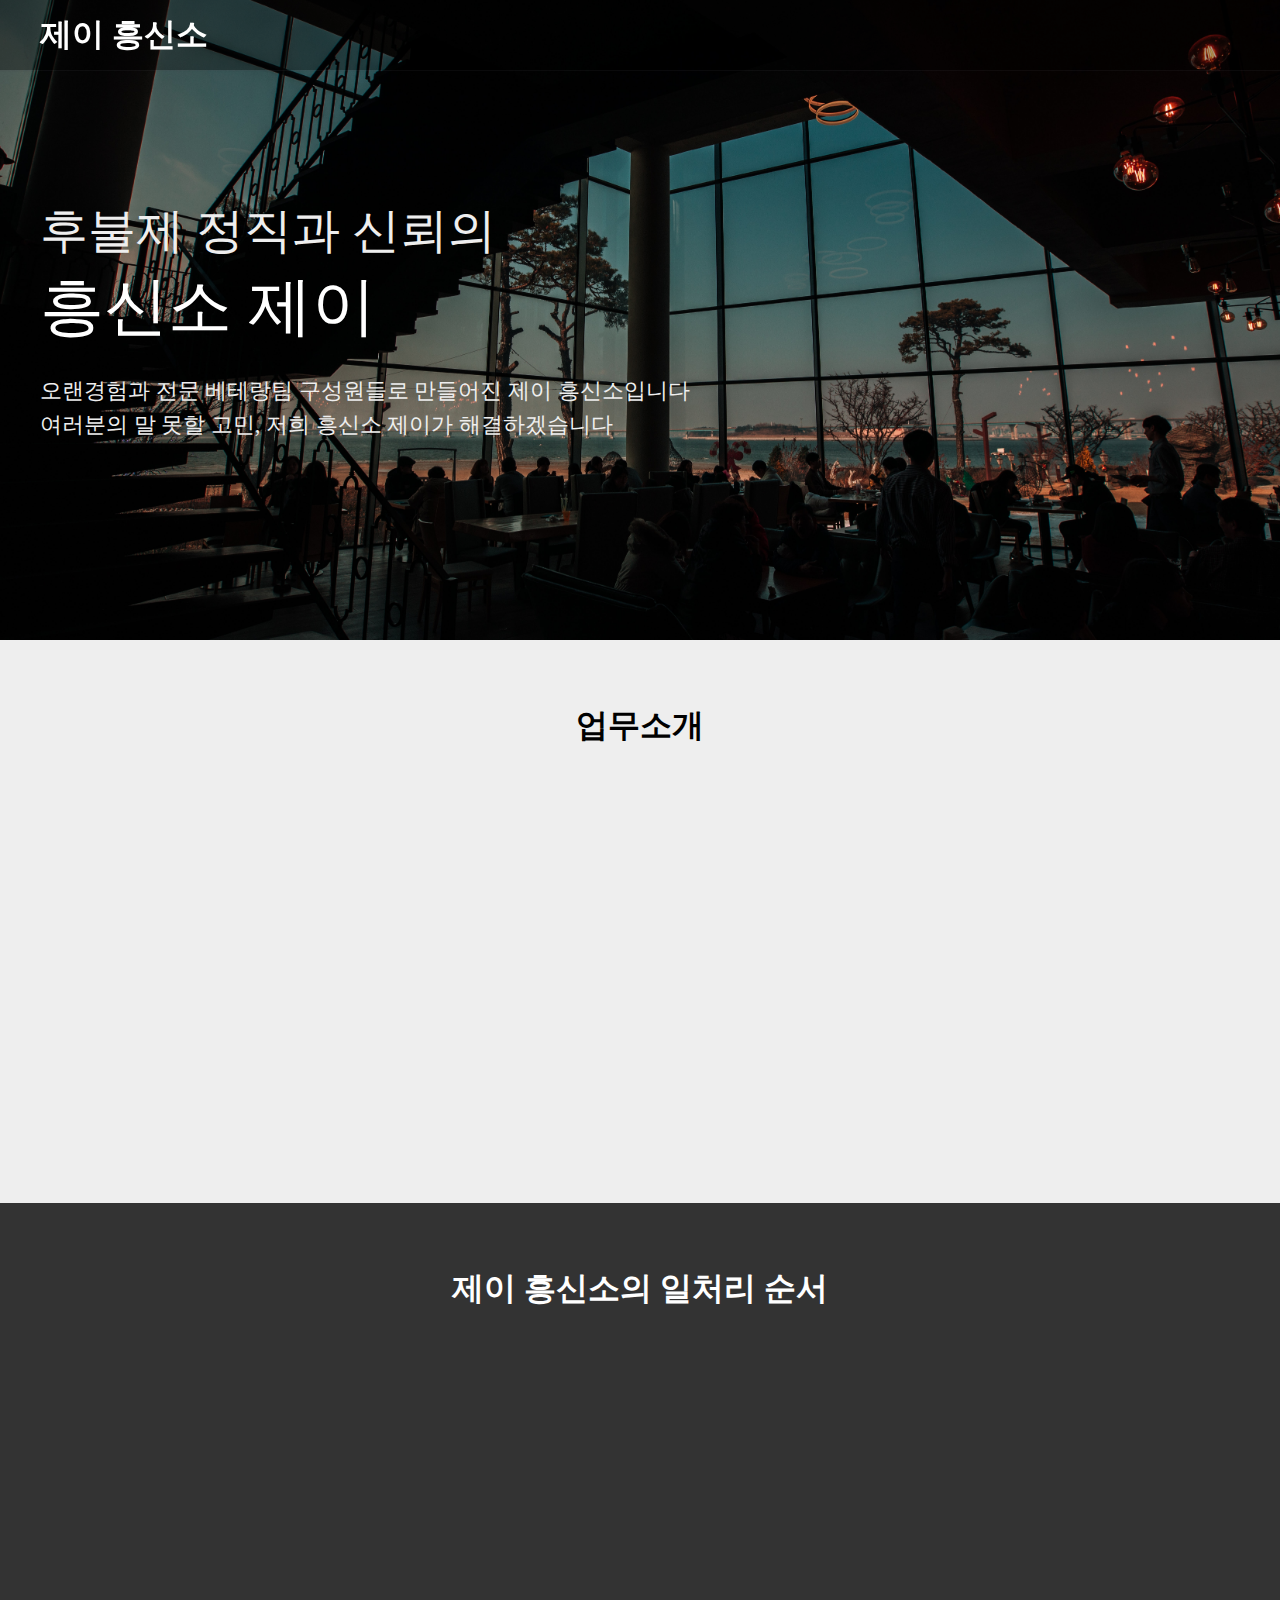
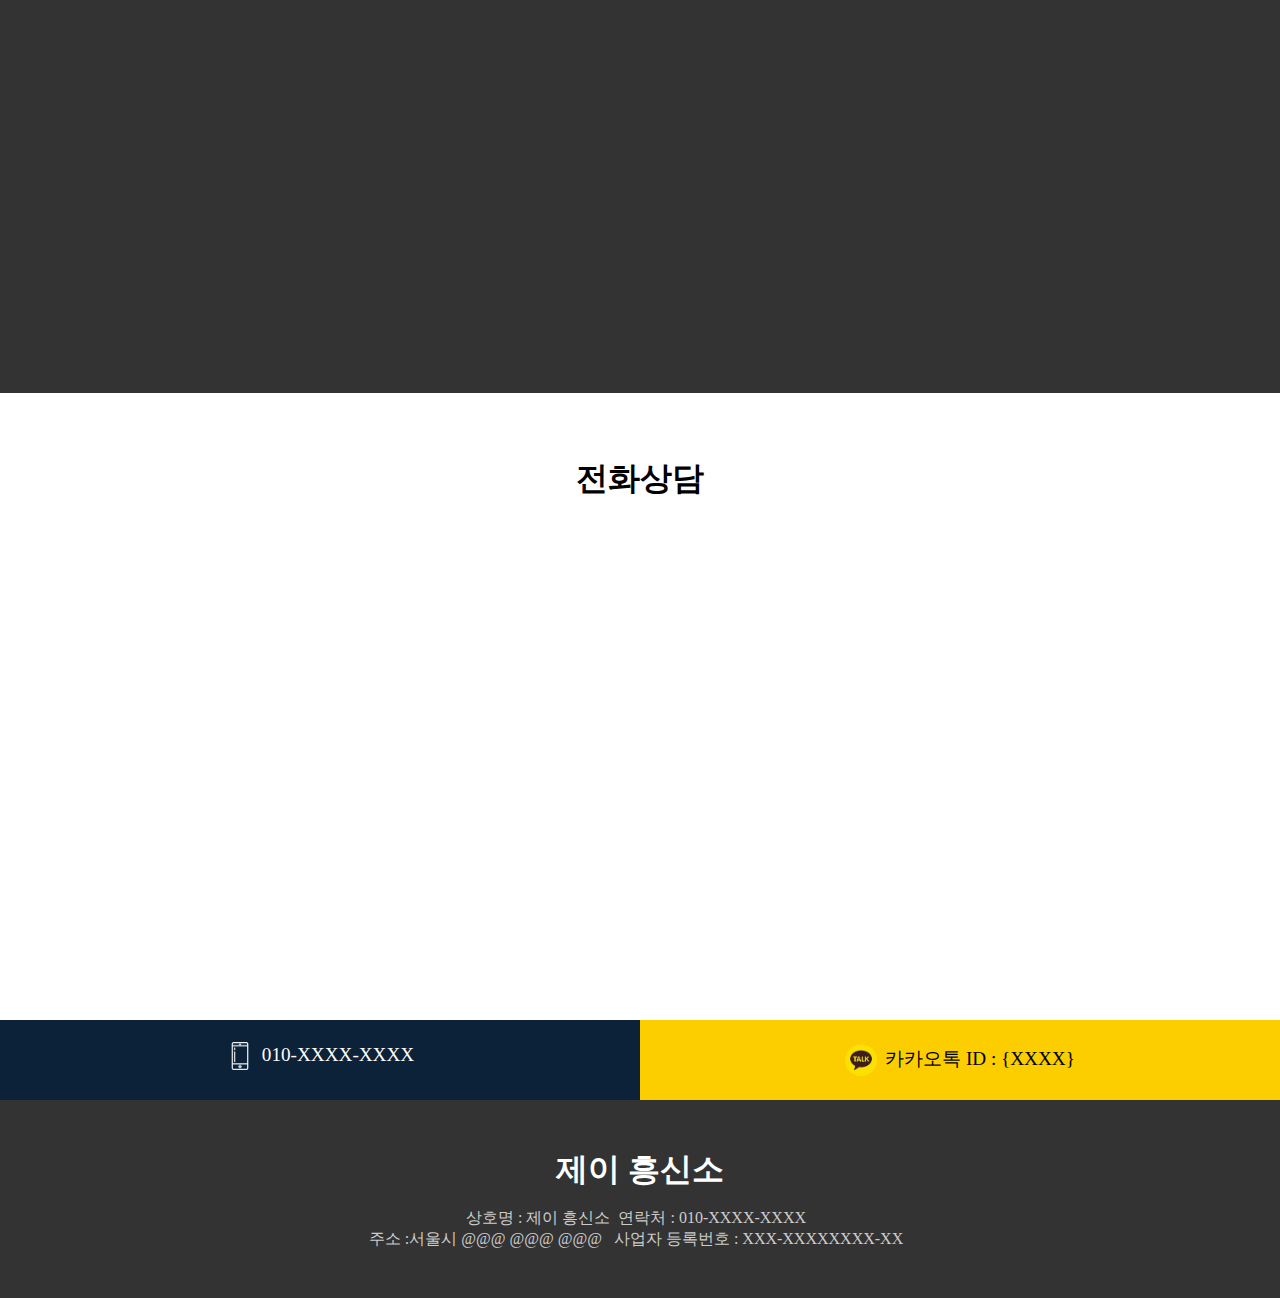
==== index.html @ 49b9c007 "first commit" ====
<!DOCTYPE html>
<html lang="ko">
<head>
  <title>SB</title>
  <meta charset="UTF-8" />
  <meta http-equiv="X-UA-Compatible" content="IE=edge">
  <meta http-equiv="X-UA-Compatible" content="IE=9">
  <meta http-equiv="X-UA-Compatible" content="IE=8">
  <meta http-equiv="X-UA-Compatible" content="IE=7">
  <meta http-equiv="X-UA-Compatible" content="IE=EmulateIE9">
  <meta http-equiv="X-UA-Compatible" content="IE=EmulateIE8">
  <meta http-equiv="X-UA-Compatible" content="IE=EmulateIE7">
  <meta name="viewport" content="width=device-width, initial-scale=1, minimum-scale=1, maximum-scale=1">
  <link rel="stylesheet" type="text/css" href="css/style.css" />
  <link href="https://unpkg.com/aos@2.3.1/dist/aos.css" rel="stylesheet">
  <script src="https://code.jquery.com/jquery-2.1.3.min.js"></script>
  <script src="https://unpkg.com/aos@2.3.1/dist/aos.js"></script>

  <!--[if lt IE 9]> <script src="http://ie7-js.googlecode.com/svn/version/2.1(beta4)/IE9.js"></script> <![endif]-->
  <!--[if lt IE 8]> <script src="http://ie7-js.googlecode.com/svn/version/2.1(beta4)/IE8.js"></script> <![endif]-->
  <!--[if lt IE 7]> <script src="http://ie7-js.googlecode.com/svn/version/2.1(beta4)/IE7.js"></script> <![endif]-->

  <!--[if lt IE 9]> <script src="https://oss.maxcdn.com/libs/respond.js/1.3.0/respond.min.js"></script><![endif]-->
  <!--[if lt IE 9]>
  <script src="http://html5shiv.googlecode.com/svn/trunk/html5.js"></script>
  <![endif]-->
</head>
<body>
  <header>
    <div class="inner">
      <h1><a href="">제이 흥신소</a></h1>
    </div>
  </header>
  <!--header-->
  <div class="visual">
    <!--<img src="images/vis4.jpg" alt="">-->
    <div class="inner">
      <div class="slogan">
        <h2>후불제 정직과 신뢰의 <strong>흥신소 제이</strong></h2>
        <p>
          오랜경험과 전문 베테랑팀 구성원들로 만들어진 제이 흥신소입니다<br>
          여러분의 말 못할 고민, 저희 흥신소 제이가 해결하겠습니다
        </p>
      </div>
      <!--slogan-->
    </div>
    <!--inner-->
  </div>
  <!--visual-->

  <div class="container">
    <section class="business">
      <div class="inner">
        <h2 class="tit">업무소개</h2>
        <div class="article">
          <div class="items" data-aos="fade-up" data-aos-duration="500">
            <h3 class="items_tit">가정고민</h3>
            <span><img src="images/business_1.png" alt=""></span>
            <ul>
              <li>가족 재산문제</li>
              <li>배우자 외도 및 의심</li>
              <li>자녀 학업 및 기출문제</li>
            </ul>
          </div>
          <!--items-->

          <div class="items" data-aos="fade-up" data-aos-duration="500" data-aos-delay="200">
            <h3 class="items_tit">기업문제</h3>
            <span><img src="images/business_2.png" alt=""></span>
            <ul>
              <li>기업 문제해결</li>
              <li>사업 문제해결</li>
            </ul>
          </div>
          <!--items-->

          <div class="items" data-aos="fade-up" data-aos-duration="500" data-aos-delay="400">
            <h3 class="items_tit">보험사건사고업무</h3>
            <span><img src="images/business_3.png" alt=""></span>
            <ul>
              <li>교통사고, 상해화재보험 증거수집</li>
              <li>민형사상, 억울한 피의자</li>
            </ul>
          </div>
          <!--items-->

          <div class="items" data-aos="fade-up" data-aos-duration="500" data-aos-delay="600">
            <h3 class="items_tit">출장동행업무</h3>
            <span><img src="images/business_4.png" alt=""></span>
            <ul>
              <li>하객조문 역할대행</li>
              <li>민원대행 대리참석 및 서류접수</li>
              <li>대리비서 해외출장 및 공항동행</li>
            </ul>
          </div>
          <!--items-->

        </div>
        <!--business-->
      </div>
      <!--inner-->
    </section>

    <section class="procedure">
      <div class="inner">
        <h2 class="tit">제이 흥신소의 일처리 순서</h2>
        <div class="article">
          <div class="items" data-aos="flip-right" data-aos-duration="600">
            <p class="num">01</p>
            <h3 class="items_tit">고객맞춤상담</h3>
            <ul>
              <li>의뢰내용 파악</li>
              <li>전문 상담원 친절상담</li>
              <li>고객의 신분 절대보장</li>
            </ul>
          </div>
          <!--items-->

          <div class="items" data-aos="flip-left" data-aos-duration="600" data-aos-delay="200">
            <p class="num">02</p>
            <h3 class="items_tit">계약체결</h3>
            <ul>
              <li>전문업무팀장과 1:1 미팅 진행</li>
              <li>고객님이 원하시는 날짜 협의 <br>및 계약체결</li>
            </ul>
          </div>
          <!--items-->

          <div class="items" data-aos="flip-left" data-aos-duration="600" data-aos-delay="400">
            <p class="num">03</p>
            <h3 class="items_tit">현장투입 및 업무진행</h3>
            <ul>
              <li>고객님의 의뢰에 대한 상황판단 <br>및 전문팀구성</li>
              <li>실시간 진행상황 보고</li>
              <li>의뢰에 대한 정보 수집 및 확보</li>
            </ul>
          </div>
          <!--items-->

          <div class="items" data-aos="flip-right" data-aos-duration="600" data-aos-delay="600">
            <p class="num">04</p>
            <h3 class="items_tit">의뢰업무 종료 및 전무폐기</h3>
            <ul>
              <li>최종 업무 보고</li>
              <li>의뢰 보안 문서 전부폐기</li>
            </ul>
          </div>
          <!--items-->
        </div>
        <!--article-->
      </div>
      <!--inner-->
    </section>

    <section class="consulting">
      <div class="inner">
        <h2 class="tit">전화상담</h2>
        <div class="article">
          <div class="map items" data-aos="fade-up" data-aos-duration="500">
            <img src="images/maps.png" alt="">
          </div>
          <div class="info items" data-aos="fade-up" data-aos-duration="500" data-aos-delay="300">
            <ul>
              <li>서울지점</li>
              <li>경기, 인천 지점</li>
              <li>강원지점</li>
              <li>충청지점</li>
              <li>경북지점</li>
              <li>경남지점</li>
              <li>전북지점</li>
              <li>전남지점</li>
              <li>부산, 울산지점</li>
              <li>제주지점</li>
            </ul>
          </div>
        </div>
        <!--article-->
      </div>
      <!--inner-->
      <div class="tel">
        <div class="phone">
          <p><img src="images/phone.png" alt="">010-XXXX-XXXX</p>
        </div>
        <div class="kakao">
          <p><img src="images/kakao.png" alt="">카카오톡 ID : {XXXX}</p>
        </div>
      </div>
    </section>

  </div>
  <!--container-->
  <footer>
    <div class="inner">
      <h1 class="tit">제이 흥신소</h1>
      <div class="foot_txt">
        <ul>
          <li>상호명 : 제이 흥신소</li><li>연락처 : 010-XXXX-XXXX</li><br>
          <li>주소 :서울시 @@@ @@@ @@@</li>
          <li>사업자 등록번호 : XXX-XXXXXXXX-XX</li>

        </ul>
      </div>
      <!--foot_txt-->
    </div>
    <!--inner-->
    <!--
    Icons made by <a href="http://www.freepik.com/" title="Freepik">Freepik</a> from <a href="https://www.flaticon.com/" title="Flaticon"> www.flaticon.com</a>
    -->
  </footer>
  <!--footer-->


  <script>
    AOS.init();
    
    var winWidth = window.innerWidth;
    if(winWidth < 641){
      $('.items').attr('data-aos-delay',0);
    }
  </script>
</body>
</html>
---- css/style.css ----
@import url('fonts.css');
@import url('./reset.css');
@import url('./common.css');
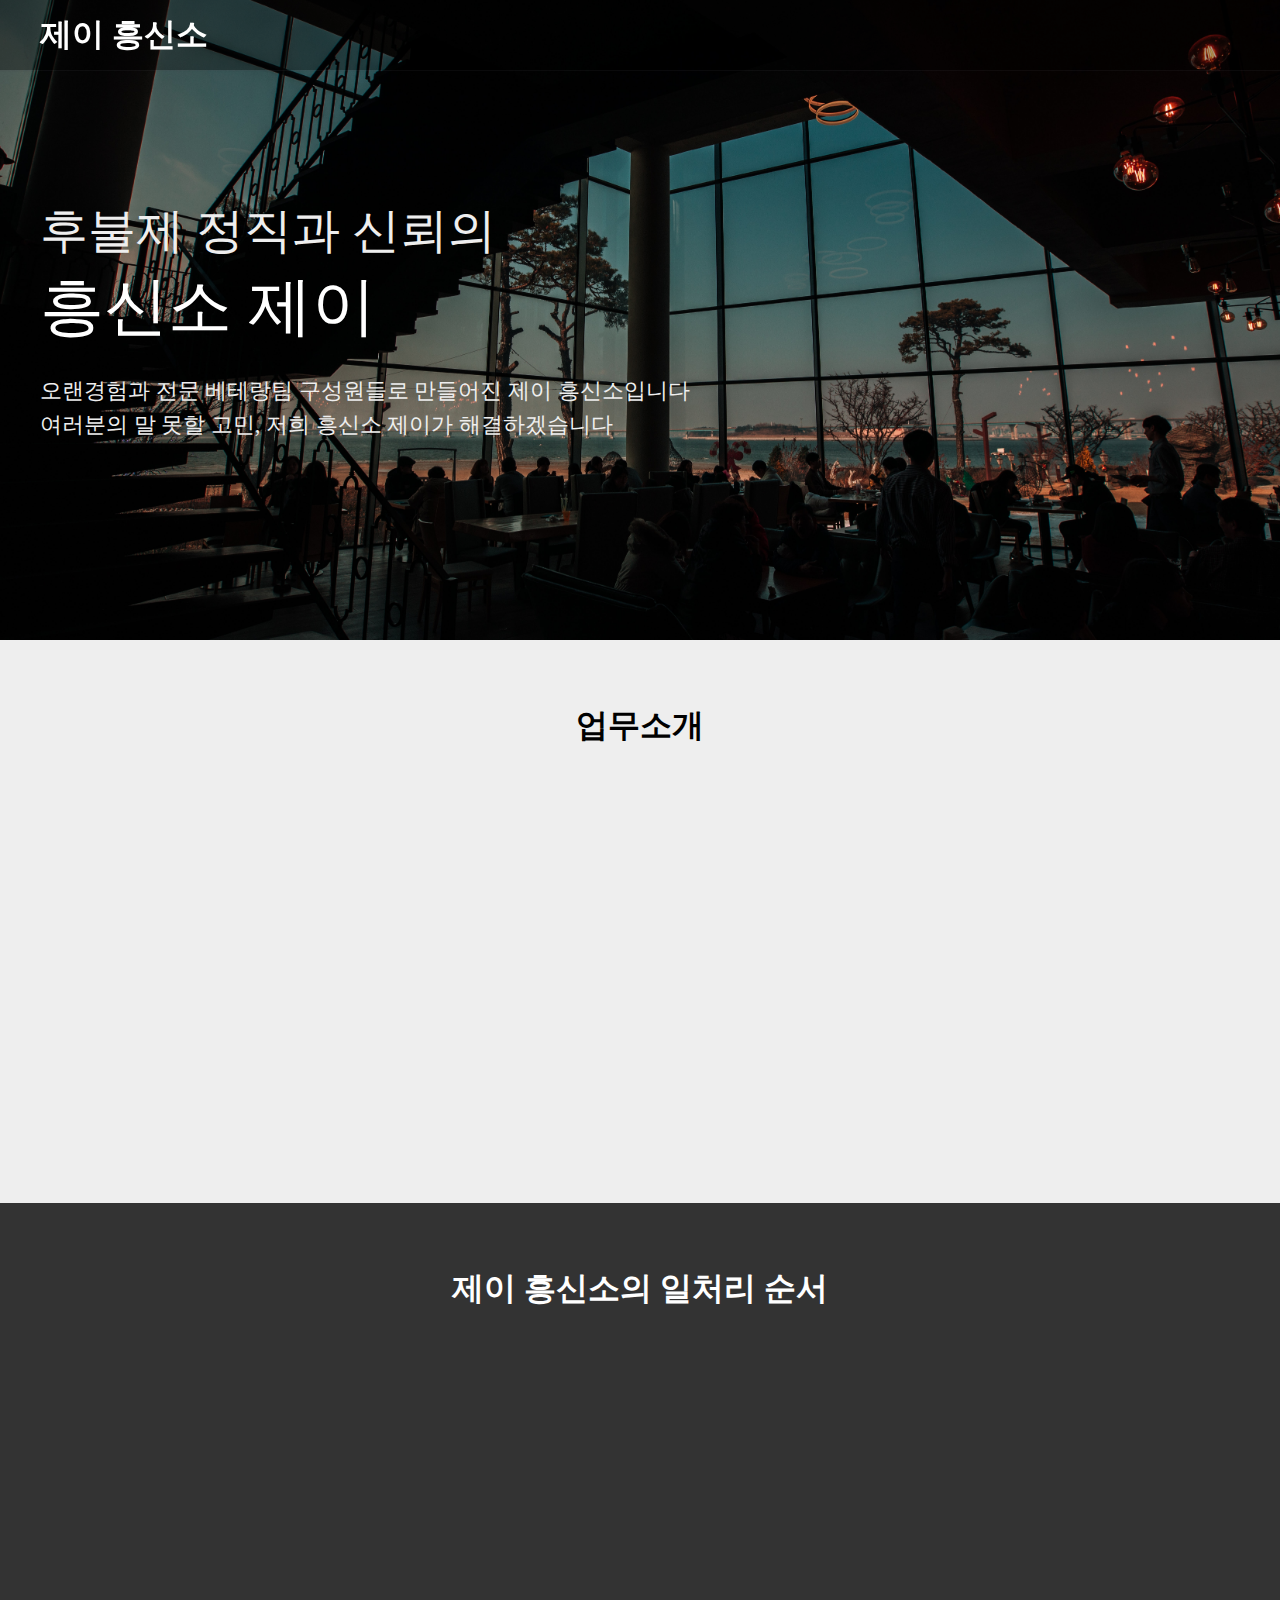
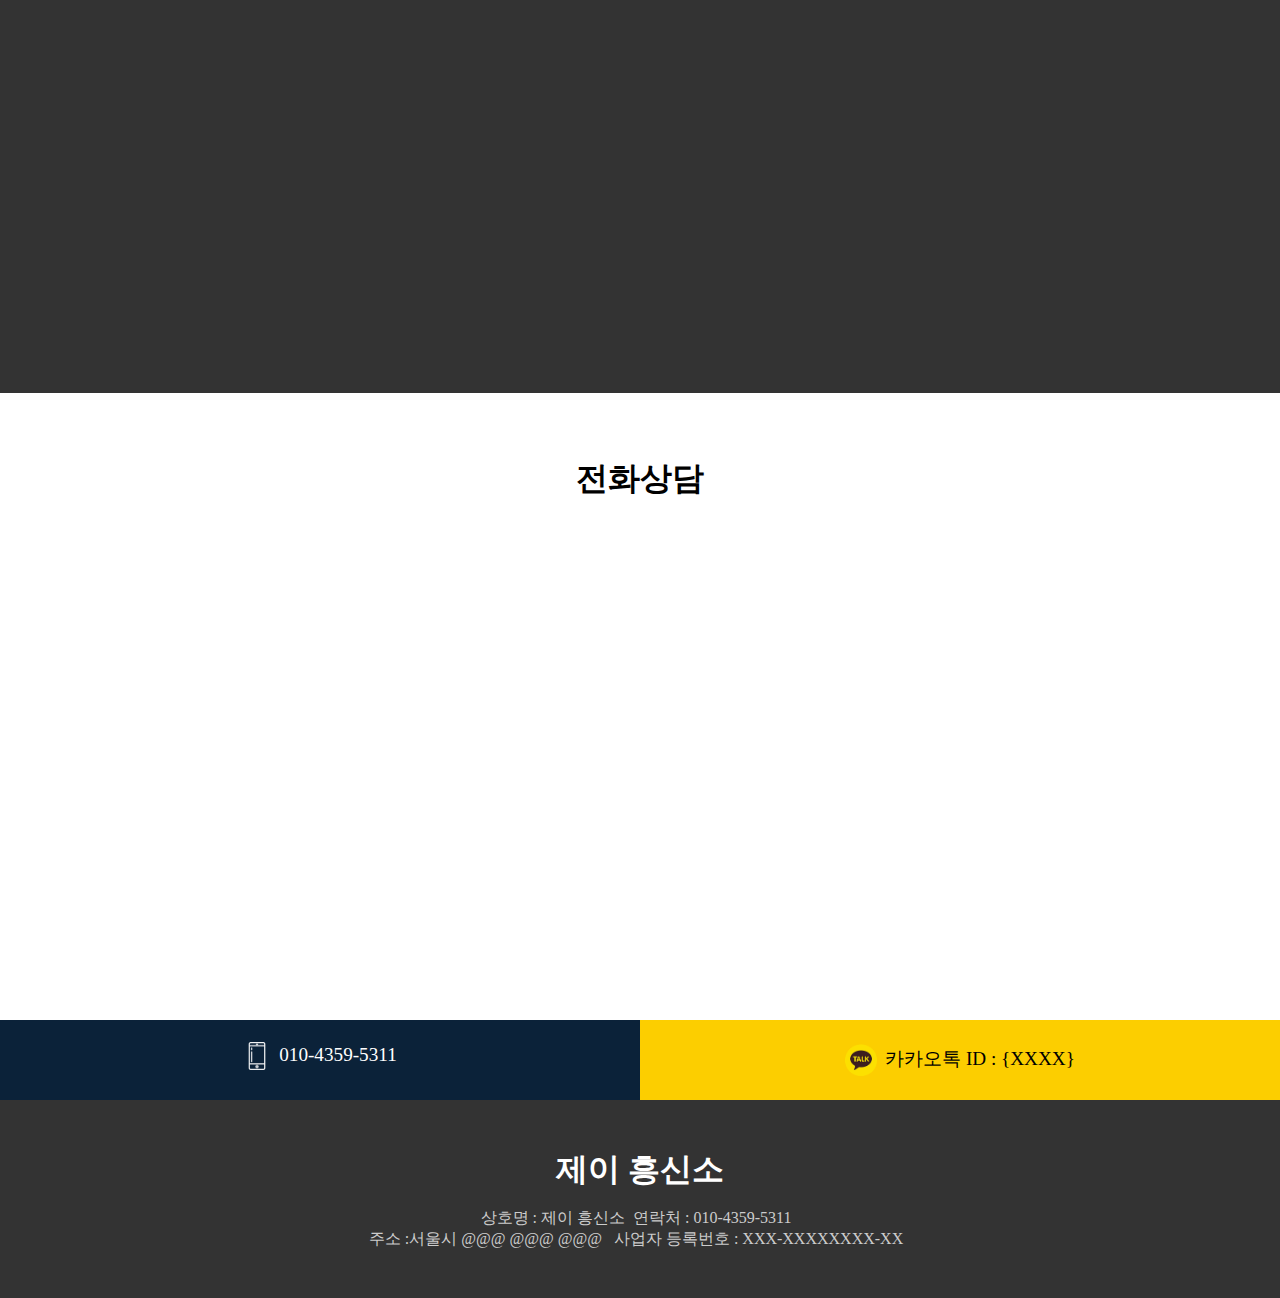
==== commit 23950ea8: "first time" ====
--- a/index.html
+++ b/index.html
@@ -179,7 +179,7 @@
       <!--inner-->
       <div class="tel">
         <div class="phone">
-          <p><img src="images/phone.png" alt="">010-XXXX-XXXX</p>
+          <p><img src="images/phone.png" alt="">010-4359-5311</p>
         </div>
         <div class="kakao">
           <p><img src="images/kakao.png" alt="">카카오톡 ID : {XXXX}</p>
@@ -194,7 +194,7 @@
       <h1 class="tit">제이 흥신소</h1>
       <div class="foot_txt">
         <ul>
-          <li>상호명 : 제이 흥신소</li><li>연락처 : 010-XXXX-XXXX</li><br>
+          <li>상호명 : 제이 흥신소</li><li>연락처 : 010-4359-5311</li><br>
           <li>주소 :서울시 @@@ @@@ @@@</li>
           <li>사업자 등록번호 : XXX-XXXXXXXX-XX</li>
 
@@ -212,7 +212,7 @@
 
   <script>
     AOS.init();
-    
+
     var winWidth = window.innerWidth;
     if(winWidth < 641){
       $('.items').attr('data-aos-delay',0);
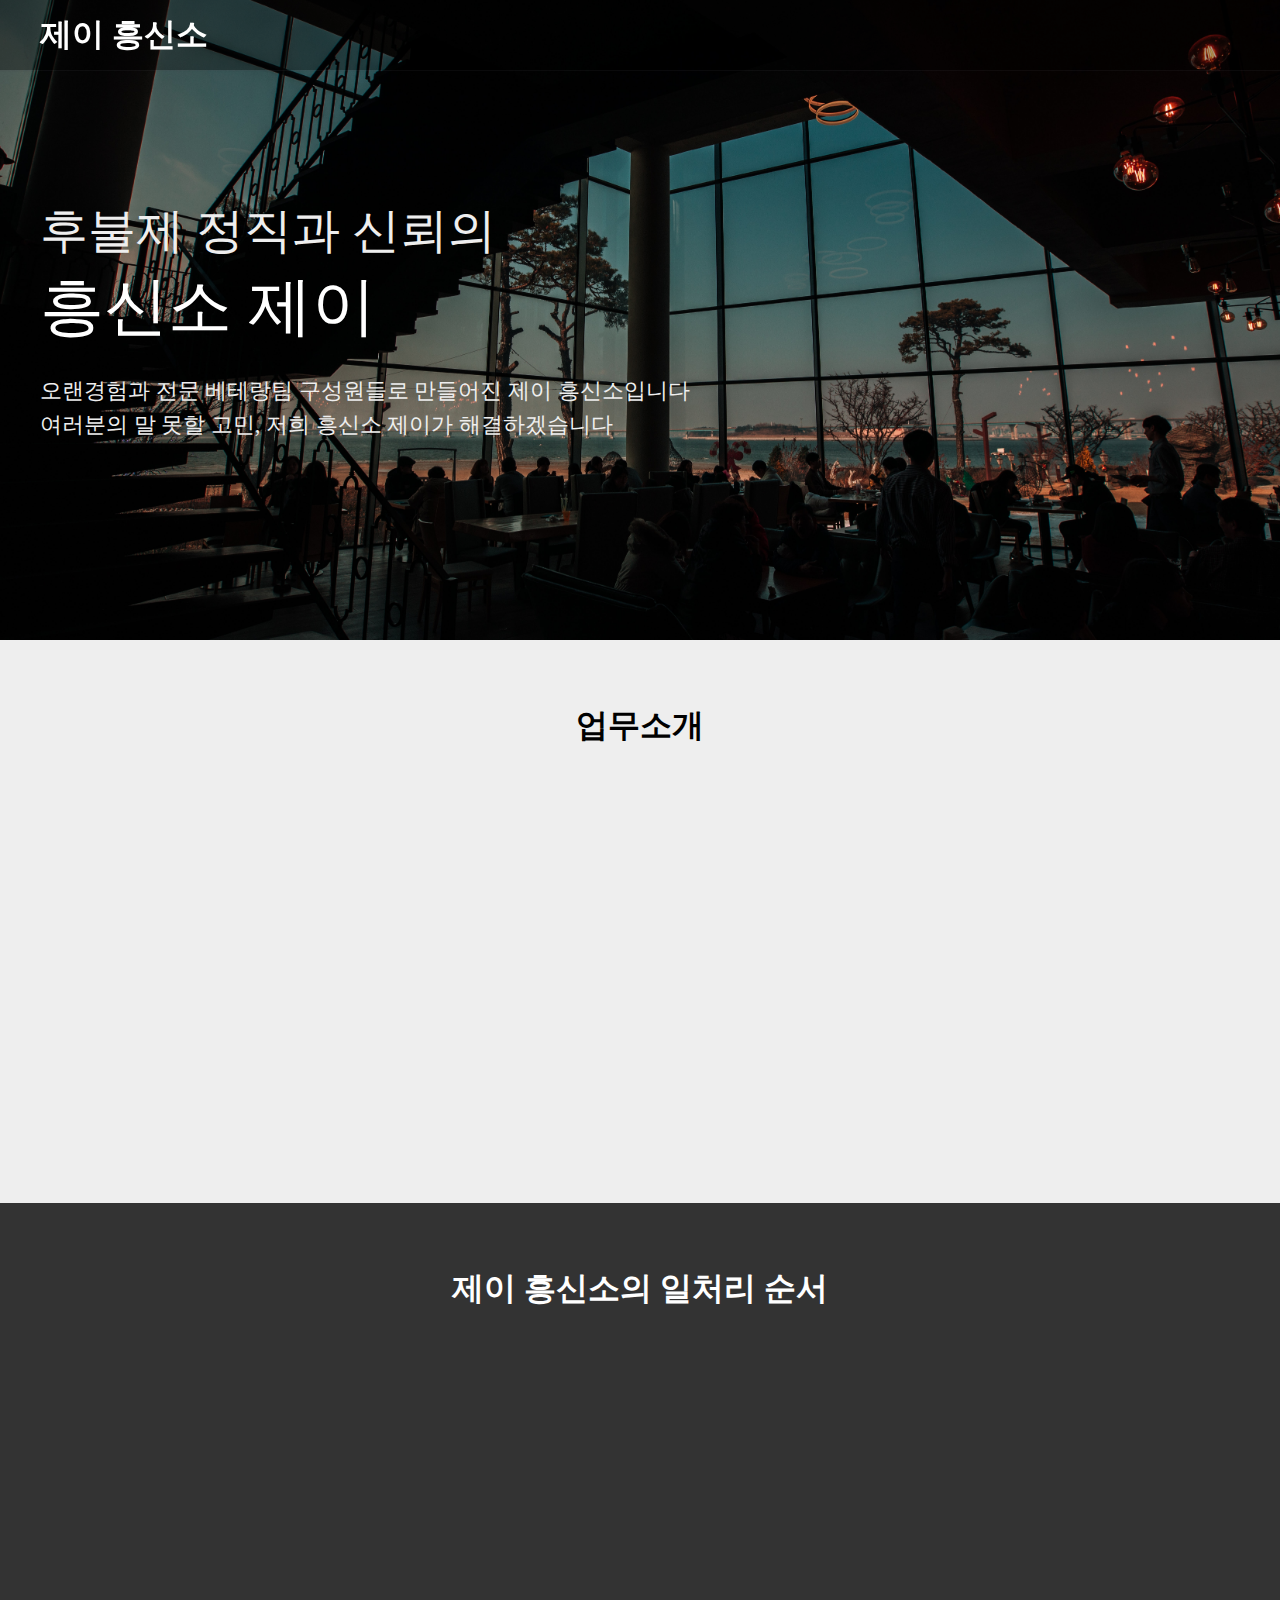
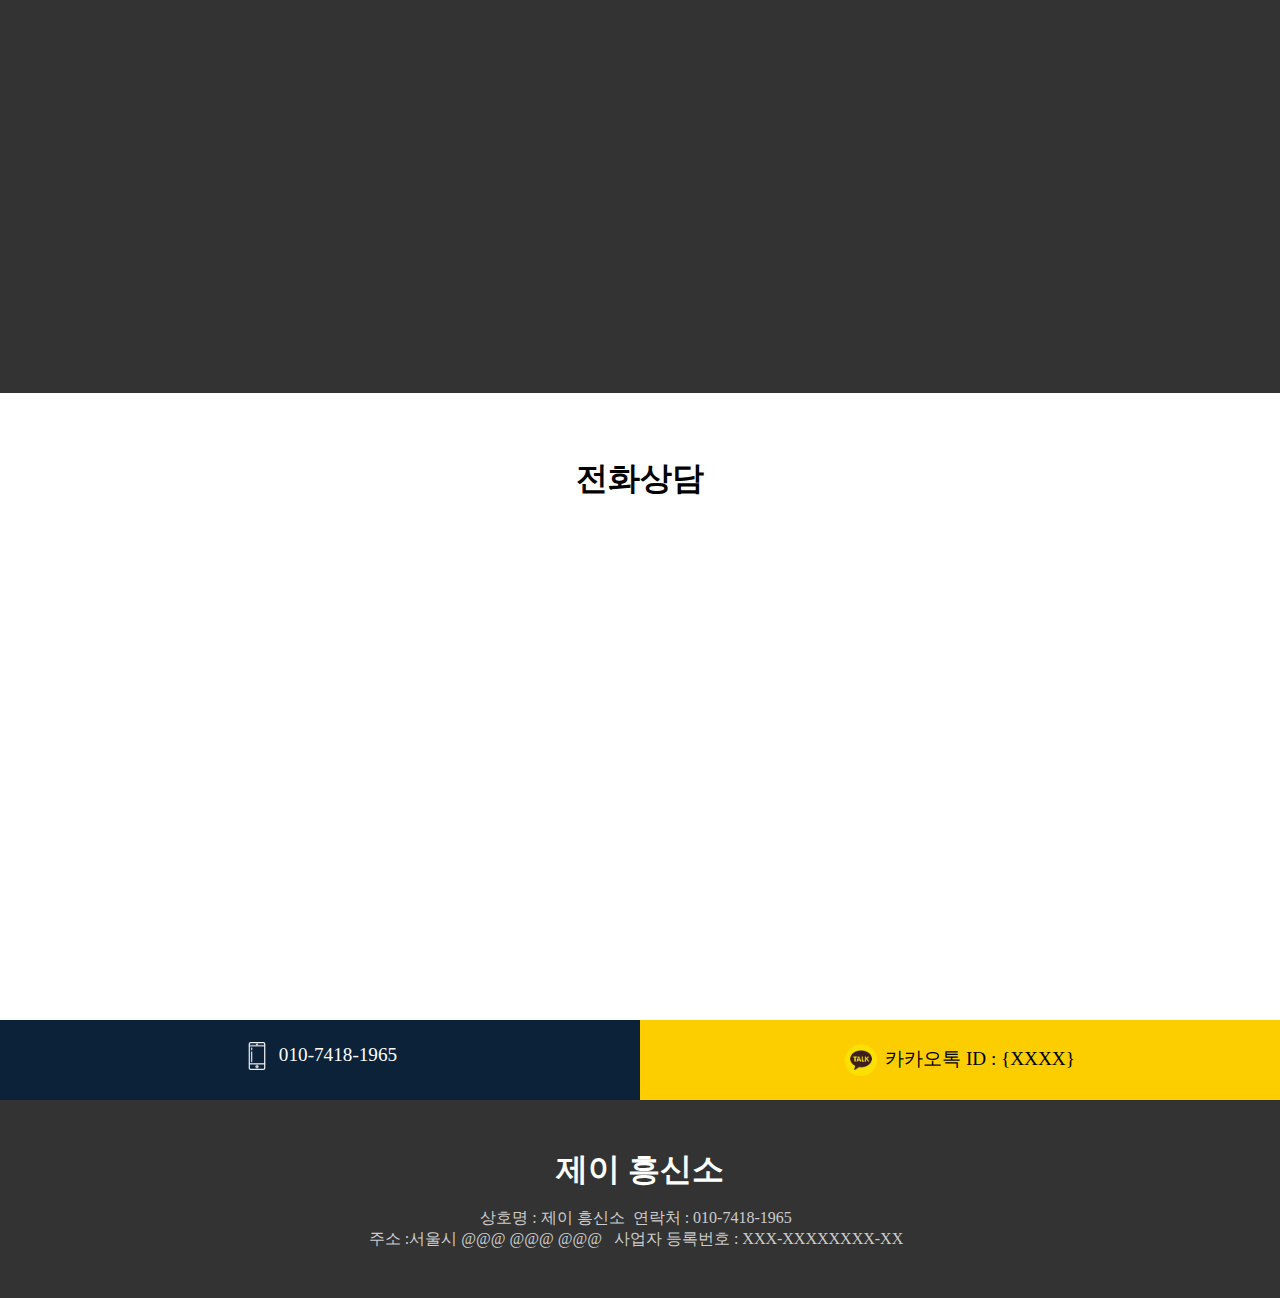
==== commit 40204627: "fix" ====
--- a/index.html
+++ b/index.html
@@ -179,7 +179,7 @@
       <!--inner-->
       <div class="tel">
         <div class="phone">
-          <p><img src="images/phone.png" alt="">010-4359-5311</p>
+          <p><img src="images/phone.png" alt="">010-7418-1965</p>
         </div>
         <div class="kakao">
           <p><img src="images/kakao.png" alt="">카카오톡 ID : {XXXX}</p>
@@ -194,7 +194,7 @@
       <h1 class="tit">제이 흥신소</h1>
       <div class="foot_txt">
         <ul>
-          <li>상호명 : 제이 흥신소</li><li>연락처 : 010-4359-5311</li><br>
+          <li>상호명 : 제이 흥신소</li><li>연락처 : 010-7418-1965</li><br>
           <li>주소 :서울시 @@@ @@@ @@@</li>
           <li>사업자 등록번호 : XXX-XXXXXXXX-XX</li>
 
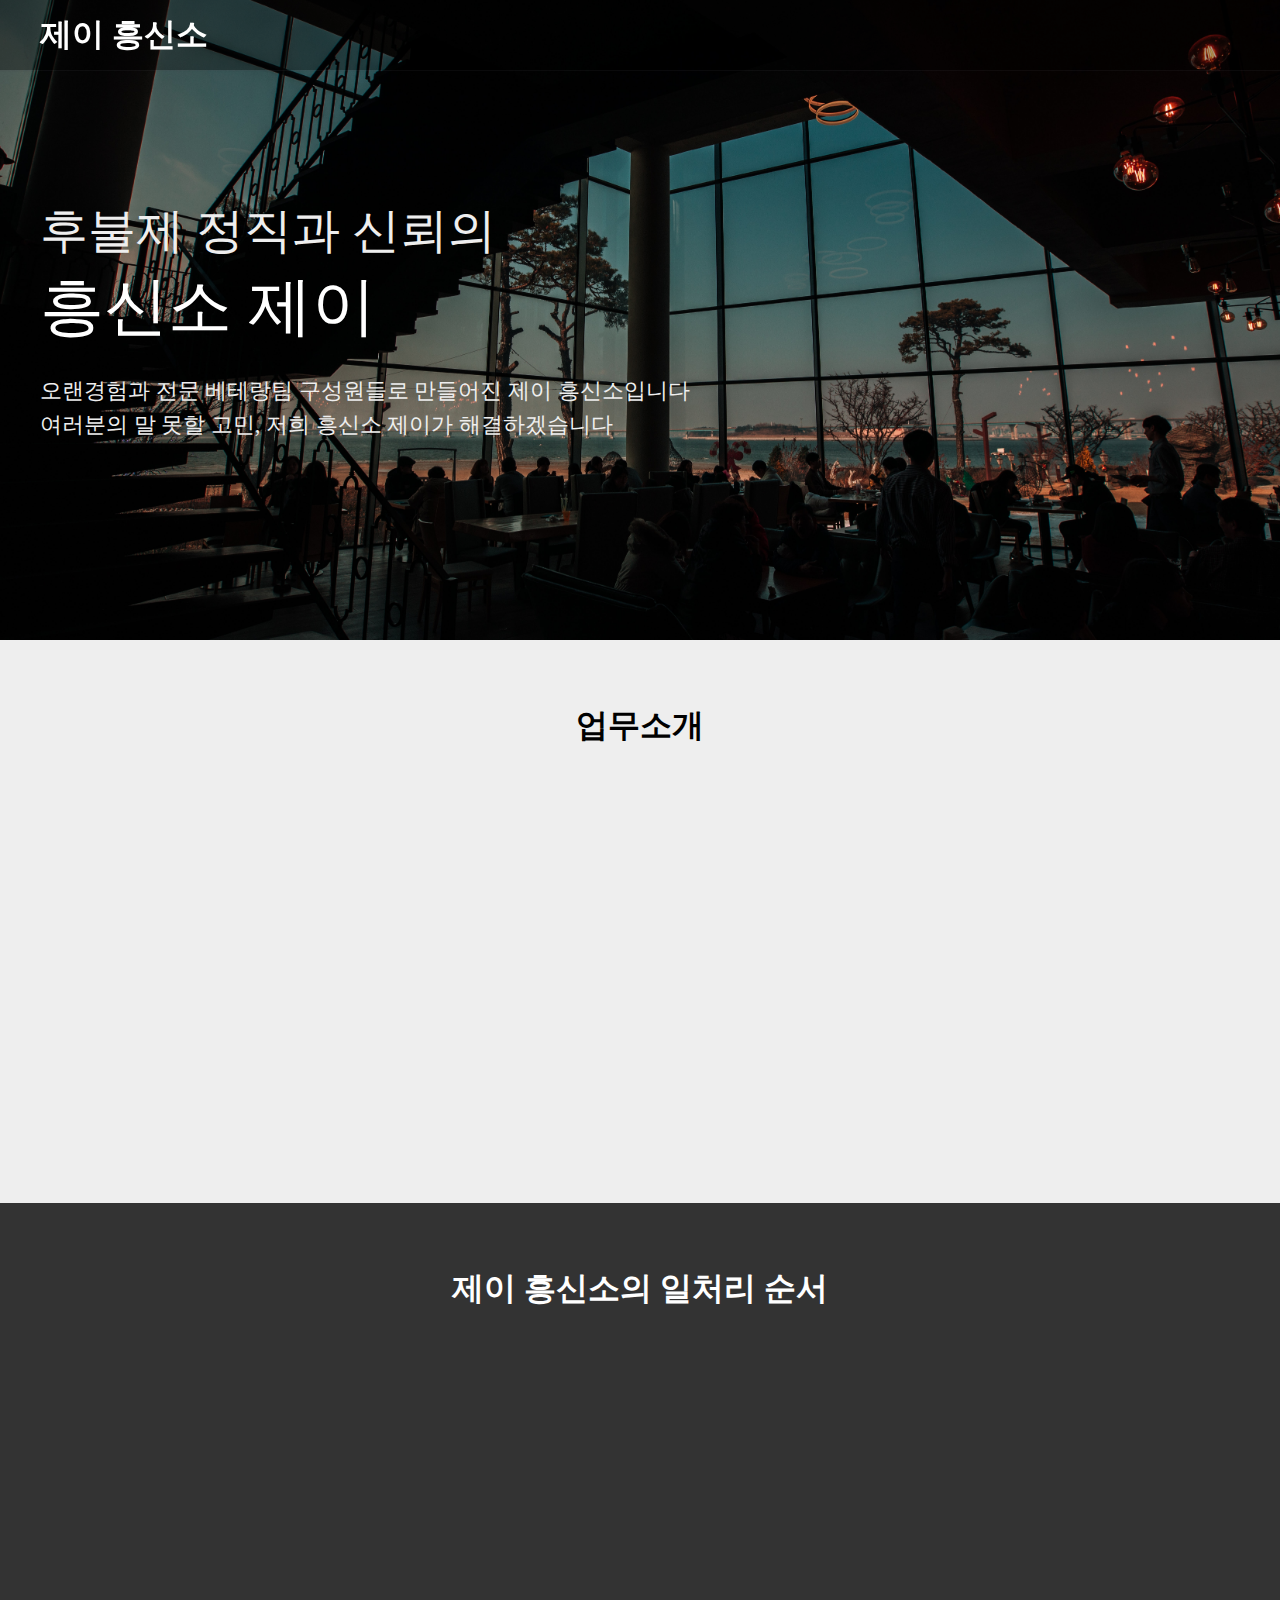
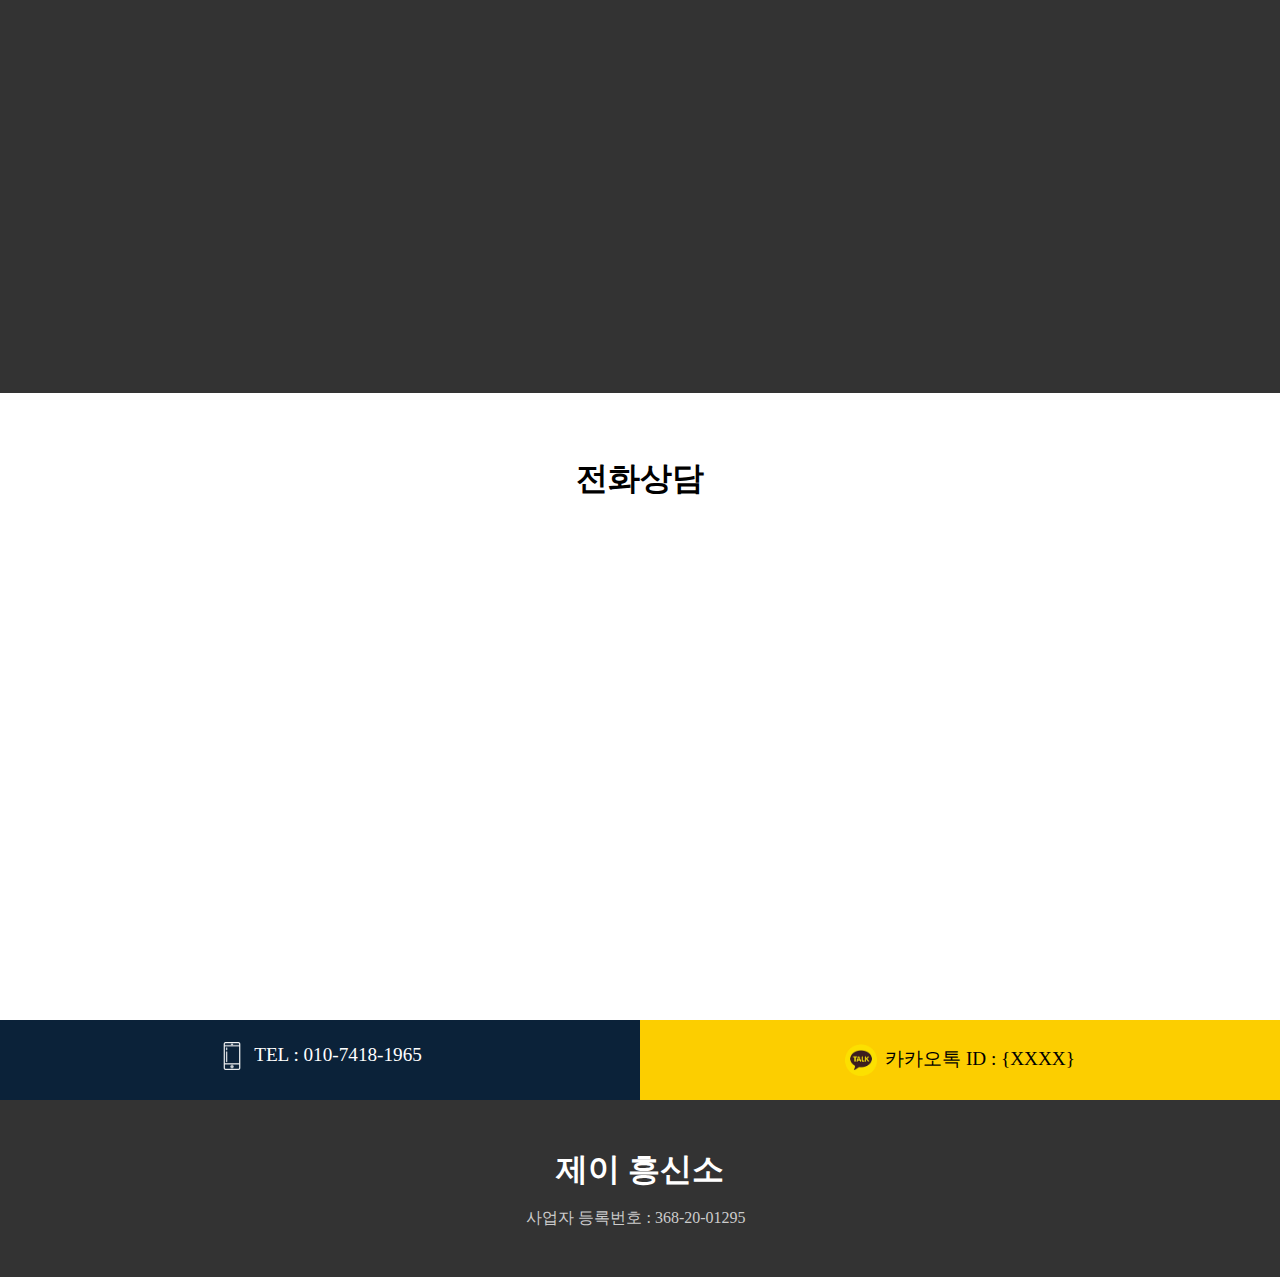
==== commit dc452040: "a2" ====
--- a/index.html
+++ b/index.html
@@ -1,222 +1,230 @@
-<!DOCTYPE html>
-<html lang="ko">
-<head>
-  <title>SB</title>
-  <meta charset="UTF-8" />
-  <meta http-equiv="X-UA-Compatible" content="IE=edge">
-  <meta http-equiv="X-UA-Compatible" content="IE=9">
-  <meta http-equiv="X-UA-Compatible" content="IE=8">
-  <meta http-equiv="X-UA-Compatible" content="IE=7">
-  <meta http-equiv="X-UA-Compatible" content="IE=EmulateIE9">
-  <meta http-equiv="X-UA-Compatible" content="IE=EmulateIE8">
-  <meta http-equiv="X-UA-Compatible" content="IE=EmulateIE7">
-  <meta name="viewport" content="width=device-width, initial-scale=1, minimum-scale=1, maximum-scale=1">
-  <link rel="stylesheet" type="text/css" href="css/style.css" />
-  <link href="https://unpkg.com/aos@2.3.1/dist/aos.css" rel="stylesheet">
-  <script src="https://code.jquery.com/jquery-2.1.3.min.js"></script>
-  <script src="https://unpkg.com/aos@2.3.1/dist/aos.js"></script>
-
-  <!--[if lt IE 9]> <script src="http://ie7-js.googlecode.com/svn/version/2.1(beta4)/IE9.js"></script> <![endif]-->
-  <!--[if lt IE 8]> <script src="http://ie7-js.googlecode.com/svn/version/2.1(beta4)/IE8.js"></script> <![endif]-->
-  <!--[if lt IE 7]> <script src="http://ie7-js.googlecode.com/svn/version/2.1(beta4)/IE7.js"></script> <![endif]-->
-
-  <!--[if lt IE 9]> <script src="https://oss.maxcdn.com/libs/respond.js/1.3.0/respond.min.js"></script><![endif]-->
-  <!--[if lt IE 9]>
-  <script src="http://html5shiv.googlecode.com/svn/trunk/html5.js"></script>
-  <![endif]-->
-</head>
-<body>
-  <header>
-    <div class="inner">
-      <h1><a href="">제이 흥신소</a></h1>
-    </div>
-  </header>
-  <!--header-->
-  <div class="visual">
-    <!--<img src="images/vis4.jpg" alt="">-->
-    <div class="inner">
-      <div class="slogan">
-        <h2>후불제 정직과 신뢰의 <strong>흥신소 제이</strong></h2>
-        <p>
-          오랜경험과 전문 베테랑팀 구성원들로 만들어진 제이 흥신소입니다<br>
-          여러분의 말 못할 고민, 저희 흥신소 제이가 해결하겠습니다
-        </p>
-      </div>
-      <!--slogan-->
-    </div>
-    <!--inner-->
-  </div>
-  <!--visual-->
-
-  <div class="container">
-    <section class="business">
-      <div class="inner">
-        <h2 class="tit">업무소개</h2>
-        <div class="article">
-          <div class="items" data-aos="fade-up" data-aos-duration="500">
-            <h3 class="items_tit">가정고민</h3>
-            <span><img src="images/business_1.png" alt=""></span>
-            <ul>
-              <li>가족 재산문제</li>
-              <li>배우자 외도 및 의심</li>
-              <li>자녀 학업 및 기출문제</li>
-            </ul>
-          </div>
-          <!--items-->
-
-          <div class="items" data-aos="fade-up" data-aos-duration="500" data-aos-delay="200">
-            <h3 class="items_tit">기업문제</h3>
-            <span><img src="images/business_2.png" alt=""></span>
-            <ul>
-              <li>기업 문제해결</li>
-              <li>사업 문제해결</li>
-            </ul>
-          </div>
-          <!--items-->
-
-          <div class="items" data-aos="fade-up" data-aos-duration="500" data-aos-delay="400">
-            <h3 class="items_tit">보험사건사고업무</h3>
-            <span><img src="images/business_3.png" alt=""></span>
-            <ul>
-              <li>교통사고, 상해화재보험 증거수집</li>
-              <li>민형사상, 억울한 피의자</li>
-            </ul>
-          </div>
-          <!--items-->
-
-          <div class="items" data-aos="fade-up" data-aos-duration="500" data-aos-delay="600">
-            <h3 class="items_tit">출장동행업무</h3>
-            <span><img src="images/business_4.png" alt=""></span>
-            <ul>
-              <li>하객조문 역할대행</li>
-              <li>민원대행 대리참석 및 서류접수</li>
-              <li>대리비서 해외출장 및 공항동행</li>
-            </ul>
-          </div>
-          <!--items-->
-
-        </div>
-        <!--business-->
-      </div>
-      <!--inner-->
-    </section>
-
-    <section class="procedure">
-      <div class="inner">
-        <h2 class="tit">제이 흥신소의 일처리 순서</h2>
-        <div class="article">
-          <div class="items" data-aos="flip-right" data-aos-duration="600">
-            <p class="num">01</p>
-            <h3 class="items_tit">고객맞춤상담</h3>
-            <ul>
-              <li>의뢰내용 파악</li>
-              <li>전문 상담원 친절상담</li>
-              <li>고객의 신분 절대보장</li>
-            </ul>
-          </div>
-          <!--items-->
-
-          <div class="items" data-aos="flip-left" data-aos-duration="600" data-aos-delay="200">
-            <p class="num">02</p>
-            <h3 class="items_tit">계약체결</h3>
-            <ul>
-              <li>전문업무팀장과 1:1 미팅 진행</li>
-              <li>고객님이 원하시는 날짜 협의 <br>및 계약체결</li>
-            </ul>
-          </div>
-          <!--items-->
-
-          <div class="items" data-aos="flip-left" data-aos-duration="600" data-aos-delay="400">
-            <p class="num">03</p>
-            <h3 class="items_tit">현장투입 및 업무진행</h3>
-            <ul>
-              <li>고객님의 의뢰에 대한 상황판단 <br>및 전문팀구성</li>
-              <li>실시간 진행상황 보고</li>
-              <li>의뢰에 대한 정보 수집 및 확보</li>
-            </ul>
-          </div>
-          <!--items-->
-
-          <div class="items" data-aos="flip-right" data-aos-duration="600" data-aos-delay="600">
-            <p class="num">04</p>
-            <h3 class="items_tit">의뢰업무 종료 및 전무폐기</h3>
-            <ul>
-              <li>최종 업무 보고</li>
-              <li>의뢰 보안 문서 전부폐기</li>
-            </ul>
-          </div>
-          <!--items-->
-        </div>
-        <!--article-->
-      </div>
-      <!--inner-->
-    </section>
-
-    <section class="consulting">
-      <div class="inner">
-        <h2 class="tit">전화상담</h2>
-        <div class="article">
-          <div class="map items" data-aos="fade-up" data-aos-duration="500">
-            <img src="images/maps.png" alt="">
-          </div>
-          <div class="info items" data-aos="fade-up" data-aos-duration="500" data-aos-delay="300">
-            <ul>
-              <li>서울지점</li>
-              <li>경기, 인천 지점</li>
-              <li>강원지점</li>
-              <li>충청지점</li>
-              <li>경북지점</li>
-              <li>경남지점</li>
-              <li>전북지점</li>
-              <li>전남지점</li>
-              <li>부산, 울산지점</li>
-              <li>제주지점</li>
-            </ul>
-          </div>
-        </div>
-        <!--article-->
-      </div>
-      <!--inner-->
-      <div class="tel">
-        <div class="phone">
-          <p><img src="images/phone.png" alt="">010-7418-1965</p>
-        </div>
-        <div class="kakao">
-          <p><img src="images/kakao.png" alt="">카카오톡 ID : {XXXX}</p>
-        </div>
-      </div>
-    </section>
-
-  </div>
-  <!--container-->
-  <footer>
-    <div class="inner">
-      <h1 class="tit">제이 흥신소</h1>
-      <div class="foot_txt">
-        <ul>
-          <li>상호명 : 제이 흥신소</li><li>연락처 : 010-7418-1965</li><br>
-          <li>주소 :서울시 @@@ @@@ @@@</li>
-          <li>사업자 등록번호 : XXX-XXXXXXXX-XX</li>
-
-        </ul>
-      </div>
-      <!--foot_txt-->
-    </div>
-    <!--inner-->
-    <!--
-    Icons made by <a href="http://www.freepik.com/" title="Freepik">Freepik</a> from <a href="https://www.flaticon.com/" title="Flaticon"> www.flaticon.com</a>
-    -->
-  </footer>
-  <!--footer-->
-
-
-  <script>
-    AOS.init();
-
-    var winWidth = window.innerWidth;
-    if(winWidth < 641){
-      $('.items').attr('data-aos-delay',0);
-    }
-  </script>
-</body>
-</html>
+<!DOCTYPE html>
+<html lang="ko">
+<head>
+  <title>제이흥신소</title>
+  <meta charset="UTF-8" />
+  <meta http-equiv="X-UA-Compatible" content="IE=edge">
+  <meta http-equiv="X-UA-Compatible" content="IE=9">
+  <meta http-equiv="X-UA-Compatible" content="IE=8">
+  <meta http-equiv="X-UA-Compatible" content="IE=7">
+  <meta http-equiv="X-UA-Compatible" content="IE=EmulateIE9">
+  <meta http-equiv="X-UA-Compatible" content="IE=EmulateIE8">
+  <meta http-equiv="X-UA-Compatible" content="IE=EmulateIE7">
+  <meta property="og:type" content="website">
+  <meta property="og:url" content="https://beomoffice.github.io/jongsu">
+  <meta property="og:title" content="제이흥신소">
+  <meta property="og:image" content="images/vis4.jpg">
+  <meta id="viewport" name="viewport" content="">
+  <link rel="stylesheet" type="text/css" href="css/style.css" />
+  <link href="https://unpkg.com/aos@2.3.1/dist/aos.css" rel="stylesheet">
+  <script src="https://code.jquery.com/jquery-2.1.3.min.js"></script>
+  <script src="https://unpkg.com/aos@2.3.1/dist/aos.js"></script>
+
+
+  <!--[if lt IE 9]> <script src="http://ie7-js.googlecode.com/svn/version/2.1(beta4)/IE9.js"></script> <![endif]-->
+
+  <!--[if lt IE 8]> <script src="http://ie7-js.googlecode.com/svn/version/2.1(beta4)/IE8.js"></script> <![endif]-->
+
+  <!--[if lt IE 7]> <script src="http://ie7-js.googlecode.com/svn/version/2.1(beta4)/IE7.js"></script> <![endif]-->
+
+
+  <!--[if lt IE 9]> <script src="https://oss.maxcdn.com/libs/respond.js/1.3.0/respond.min.js"></script><![endif]-->
+
+  <!--[if lt IE 9]><script src="http://html5shiv.googlecode.com/svn/trunk/html5.js"></script><![endif]-->
+</head>
+<body>
+
+  <header>
+
+    <div class="inner">
+
+      <h1><a href="">제이 흥신소</a></h1>
+
+    </div>
+
+  </header>
+  <!--header-->
+  <div class="visual">
+    <!--<img src="images/vis4.jpg" alt="">-->
+    <div class="inner">
+      <div class="slogan">
+        <h2>후불제 정직과 신뢰의 <strong>흥신소 제이</strong></h2>
+        <p>
+          오랜경험과 전문 베테랑팀 구성원들로 만들어진 제이 흥신소입니다<br>
+          여러분의 말 못할 고민, 저희 흥신소 제이가 해결하겠습니다
+        </p>
+      </div>
+      <!--slogan-->
+    </div>
+    <!--inner-->
+  </div>
+  <!--visual-->
+
+  <div class="container">
+    <section class="business">
+      <div class="inner">
+        <h2 class="tit">업무소개</h2>
+        <div class="article">
+          <div class="items" data-aos="fade-up" data-aos-duration="500">
+            <h3 class="items_tit">가정고민</h3>
+            <span><img src="images/business_1.png" alt=""></span>
+            <ul>
+              <li>가족 재산문제</li>
+              <li>배우자 외도 및 의심</li>
+              <li>자녀 학업 및 기출문제</li>
+            </ul>
+          </div>
+          <!--items-->
+
+          <div class="items" data-aos="fade-up" data-aos-duration="500" data-aos-delay="200">
+            <h3 class="items_tit">기업문제</h3>
+            <span><img src="images/business_2.png" alt=""></span>
+            <ul>
+              <li>기업 문제해결</li>
+              <li>사업 문제해결</li>
+            </ul>
+          </div>
+          <!--items-->
+
+          <div class="items" data-aos="fade-up" data-aos-duration="500" data-aos-delay="400">
+            <h3 class="items_tit">보험사건사고업무</h3>
+            <span><img src="images/business_3.png" alt=""></span>
+            <ul>
+              <li>교통사고, 상해화재보험 증거수집</li>
+              <li>민형사상, 억울한 피의자</li>
+            </ul>
+          </div>
+          <!--items-->
+
+          <div class="items" data-aos="fade-up" data-aos-duration="500" data-aos-delay="600">
+            <h3 class="items_tit">출장동행업무</h3>
+            <span><img src="images/business_4.png" alt=""></span>
+            <ul>
+              <li>하객조문 역할대행</li>
+              <li>민원대행 대리참석 및 서류접수</li>
+              <li>대리비서 해외출장 및 공항동행</li>
+            </ul>
+          </div>
+          <!--items-->
+
+        </div>
+        <!--business-->
+      </div>
+      <!--inner-->
+    </section>
+
+    <section class="procedure">
+      <div class="inner">
+        <h2 class="tit">제이 흥신소의 일처리 순서</h2>
+        <div class="article">
+          <div class="items" data-aos="flip-right" data-aos-duration="600">
+            <p class="num">01</p>
+            <h3 class="items_tit">고객맞춤상담</h3>
+            <ul>
+              <li>의뢰내용 파악</li>
+              <li>전문 상담원 친절상담</li>
+              <li>고객의 신분 절대보장</li>
+            </ul>
+          </div>
+          <!--items-->
+
+          <div class="items" data-aos="flip-left" data-aos-duration="600" data-aos-delay="200">
+            <p class="num">02</p>
+            <h3 class="items_tit">계약체결</h3>
+            <ul>
+              <li>전문업무팀장과 1:1 미팅 진행</li>
+              <li>고객님이 원하시는 날짜 협의 <br>및 계약체결</li>
+            </ul>
+          </div>
+          <!--items-->
+
+          <div class="items" data-aos="flip-left" data-aos-duration="600" data-aos-delay="400">
+            <p class="num">03</p>
+            <h3 class="items_tit">현장투입 및 업무진행</h3>
+            <ul>
+              <li>고객님의 의뢰에 대한 상황판단 <br>및 전문팀구성</li>
+              <li>실시간 진행상황 보고</li>
+              <li>의뢰에 대한 정보 수집 및 확보</li>
+            </ul>
+          </div>
+          <!--items-->
+
+          <div class="items" data-aos="flip-right" data-aos-duration="600" data-aos-delay="600">
+            <p class="num">04</p>
+            <h3 class="items_tit">의뢰업무 종료 및 전무폐기</h3>
+            <ul>
+              <li>최종 업무 보고</li>
+              <li>의뢰 보안 문서 전부폐기</li>
+            </ul>
+          </div>
+          <!--items-->
+        </div>
+        <!--article-->
+      </div>
+      <!--inner-->
+    </section>
+
+    <section class="consulting">
+      <div class="inner">
+        <h2 class="tit">전화상담</h2>
+        <div class="article">
+          <div class="map items" data-aos="fade-up" data-aos-duration="500">
+            <img src="images/maps.png" alt="">
+          </div>
+          <div class="info items" data-aos="fade-up" data-aos-duration="500" data-aos-delay="300">
+            <ul>
+              <li>서울지점</li>
+              <li>경기, 인천 지점</li>
+              <li>강원지점</li>
+              <li>충청지점</li>
+              <li>경북지점</li>
+              <li>경남지점</li>
+              <li>전북지점</li>
+              <li>전남지점</li>
+              <li>부산, 울산지점</li>
+              <li>제주지점</li>
+            </ul>
+          </div>
+        </div>
+        <!--article-->
+      </div>
+      <!--inner-->
+      <div class="tel">
+        <div class="phone">
+          <a href="tel:010-7418-1965"><p><img src="images/phone.png" alt="">TEL : 010-7418-1965</p></a>
+        </div>
+        <div class="kakao">
+          <a href=""><p><img src="images/kakao.png" alt="">카카오톡 ID : {XXXX}</p></a>
+        </div>
+      </div>
+    </section>
+
+  </div>
+  <!--container-->
+  <footer>
+    <div class="inner">
+      <h1 class="tit">제이 흥신소</h1>
+      <div class="foot_txt">
+        <ul>
+          <li>사업자 등록번호 : 368-20-01295</li>
+        </ul>
+      </div>
+      <!--foot_txt-->
+    </div>
+    <!--inner-->
+    <!--
+    Icons made by <a href="http://www.freepik.com/" title="Freepik">Freepik</a> from <a href="https://www.flaticon.com/" title="Flaticon"> www.flaticon.com</a>
+    -->
+  </footer>
+  <!--footer-->
+
+<script>
+  AOS.init();
+  var winWidth = window.innerWidth;
+  if(winWidth < 641){$('.items').attr('data-aos-delay',0);}
+
+</script>
+<!--user-scalable=yes, initial-scale=0.25, maximum-scale=1 minimum-scale=0, width=1200px-->
+
+</body>
+</html>
